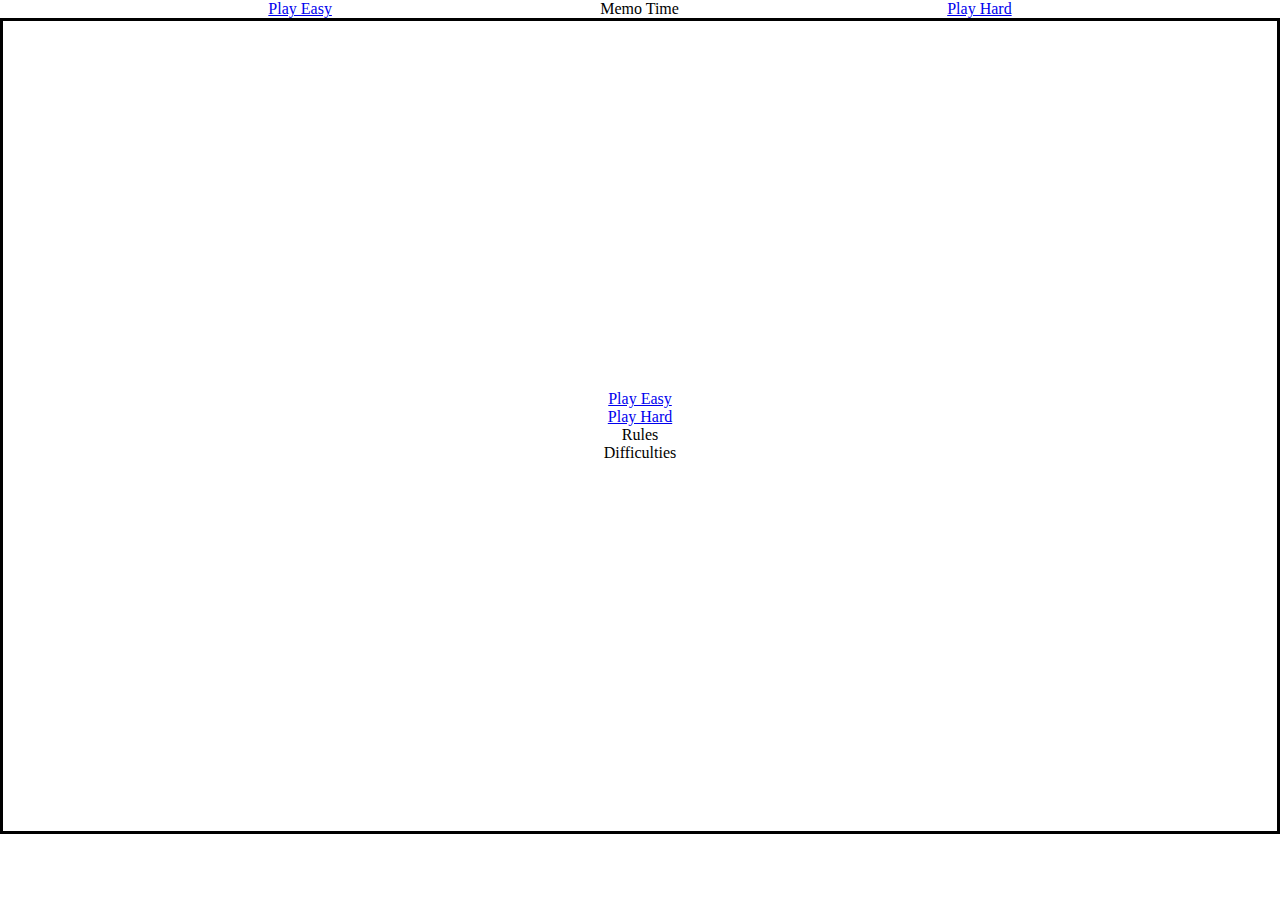
==== index.html @ 7378c2d9 "Added links to header on each page." ====
<!DOCTYPE html>
<html lang="en-US">
<head>
    <meta charset="utf-8">
    <meta http-equiv="X-UA-Compatible" content="IE=edge">
    <meta name="viewport" content="width=device-width, initial-scale=1.0">
    <!--Meta tags for site SEO-->
    <meta name="description" content="Memo game play. Memo game rules.">
    <meta name="keywords" content="Memo, memory, game, kid's game, play">
    <!--Favicon-->
    <link rel="apple-touch-icon" sizes="180x180" href="assets/favicon/apple-touch-icon.png">
    <link rel="icon" type="image/png" sizes="32x32" href="assets/favicon/favicon-32x32.png">
    <link rel="icon" type="image/png" sizes="16x16" href="assets/favicon/favicon-16x16.png">
    <!--Stylesheet-->
    <link rel="stylesheet" href="assets/css/style.css">
    <!--Title of webpage-->
    <title>Memo Time</title>
</head>
<body>
    <header>
        <a href="3x3.html">Play Easy</a> 
        Memo Time        
        <a href="4x4.html">Play Hard</a>
    </header>
    <main>
        <a href="3x3.html">Play Easy</a>
        <a href="4x4.html">Play Hard</a>
        <div>Rules</div>
        <div>Difficulties</div>
    </main>
    <footer>
    </footer>
    <script src="assets/javascript/index.js"></script>
</body>
</html>
---- assets/css/style.css ----
/*General main styles*/
header {
    text-align: center;
    display:flex;
    justify-content: space-evenly;
}

body {
    margin: 0;
    padding: 0;
}

main {
    display: flex;
    flex-direction: column;
    align-items: center;
    min-height: 90vh;
    border-color: black;
    border-style: solid;
    justify-content: center;
}
/*3 x 3 grid style*/
.small-grid {
    flex-flow: row wrap;
    justify-content: space-around;
    align-content: center;
    border-color: red;
    border-style: solid;
    perspective: 800px;
    background-color:lavender;
}

/*Common box styles*/
.small-box {
    height: 90px;
    border-color: blue;
    border-style: solid;
    flex-basis: 30%;
    transform: scale(1);
    position: relative;
    transform-style: preserve-3d;
    transition: transform 0.5s;
    box-shadow: 2px 2px black;
    padding: 1px;
}

.small-box:active {
    transform: scale(0.9);
    transition: transform 0.3s;
}

.small-box.flipped {
    transform: rotateY(180deg);
}

.back-side, .front-side {
    object-fit: cover;
    width: 100%;
    height: 90px;
    backface-visibility: hidden;
    position:absolute;
}

.front-side {
    transform: rotateY(180deg);
    cursor: not-allowed;
}

#extra {
    pointer-events: none;
    box-shadow: -2px 2px black;
}

/*4 x 4 grid style*/
.large-grid {
    flex-flow: row wrap;
    justify-content: space-around;
    align-content: center;
    border-color: red;
    border-style: solid;
    perspective: 800px;
    background-color: lavender;
}

.large-grid > * {
    height: 90px;
    border-color: blue;
    border-style: solid;
    flex-basis: 22%;
    transform: scale(1);
    position: relative;
    transform-style: preserve-3d;
    transition: transform 0.5s;
    box-shadow: 2px 2px black;
    padding: 1px;
}

/*Reset Button*/
#resetGame {
    position: absolute;
    bottom: 20px;
    right: 0;
    left: 0;
    margin-right: auto;
    margin-left: auto;
    background-color: lawngreen;
    font: bold 30px arial, verdana;
}
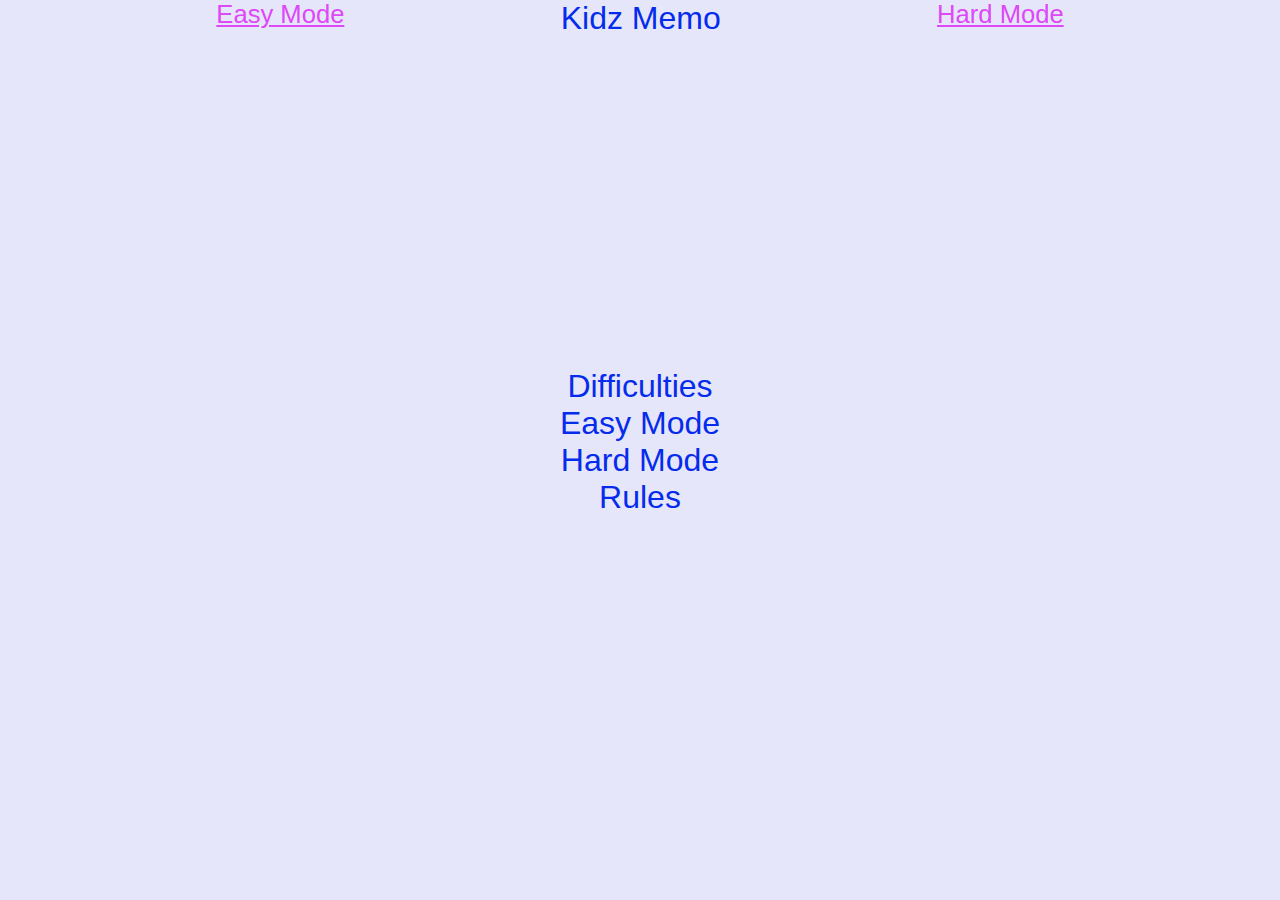
==== commit 9cb9fa7f: "Imported google fonts and adjusted text color and sizes for mobile size." ====
--- a/index.html
+++ b/index.html
@@ -14,19 +14,20 @@
     <!--Stylesheet-->
     <link rel="stylesheet" href="assets/css/style.css">
     <!--Title of webpage-->
-    <title>Memo Time</title>
+    <title>Kidz Memo</title>
 </head>
 <body>
     <header>
-        <a href="3x3.html">Play Easy</a> 
-        Memo Time        
-        <a href="4x4.html">Play Hard</a>
+        <a href="3x3.html">Easy Mode</a> 
+        Kidz Memo        
+        <a href="4x4.html">Hard Mode</a>
     </header>
     <main>
-        <a href="3x3.html">Play Easy</a>
-        <a href="4x4.html">Play Hard</a>
+        <div>Difficulties</div>
+        <div>Easy Mode</div>
+        <div>Hard Mode</div>
         <div>Rules</div>
-        <div>Difficulties</div>
+        
     </main>
     <footer>
     </footer>
--- a/assets/css/style.css
+++ b/assets/css/style.css
@@ -1,13 +1,21 @@
+/*Google Fonts*/
+@import url('https://fonts.googleapis.com/css2?family=Permanent+Marker&family=Protest+Strike&display=swap');
 /*General main styles*/
 header {
     text-align: center;
-    display:flex;
+    display: flex;
     justify-content: space-evenly;
 }
 
 body {
     margin: 0;
     padding: 0;
+    background-color: lavender;
+    font-size: 200%;
+    font-family: "Permanent Marker", cursive, sans-serif;
+    font-weight: 400;
+    font-style: normal;
+    color: #052bed;
 }
 
 main {
@@ -15,50 +23,50 @@
     flex-direction: column;
     align-items: center;
     min-height: 90vh;
-    border-color: black;
-    border-style: solid;
     justify-content: center;
+}
+
+a {
+    font-size: 80%;
+    color: #dd48f7;
 }
 /*3 x 3 grid style*/
 .small-grid {
     flex-flow: row wrap;
     justify-content: space-around;
     align-content: center;
-    border-color: red;
-    border-style: solid;
     perspective: 800px;
-    background-color:lavender;
-}
-
-/*Common box styles*/
+    
+}
+
 .small-box {
     height: 90px;
-    border-color: blue;
-    border-style: solid;
     flex-basis: 30%;
     transform: scale(1);
     position: relative;
     transform-style: preserve-3d;
-    transition: transform 0.5s;
-    box-shadow: 2px 2px black;
-    padding: 1px;
+    transition: transform 0.3s;
 }
 
 .small-box:active {
     transform: scale(0.9);
-    transition: transform 0.3s;
+    transition: transform 0.2s;
 }
 
 .small-box.flipped {
     transform: rotateY(180deg);
 }
-
+/*Image Class setting*/
 .back-side, .front-side {
+    display: block;
     object-fit: cover;
     width: 100%;
     height: 90px;
     backface-visibility: hidden;
-    position:absolute;
+    position: absolute;
+    margin-right: auto;
+    margin-left: auto;
+    box-shadow: 2px 2px black;
 }
 
 .front-side {
@@ -76,33 +84,205 @@
     flex-flow: row wrap;
     justify-content: space-around;
     align-content: center;
-    border-color: red;
-    border-style: solid;
     perspective: 800px;
     background-color: lavender;
 }
 
 .large-grid > * {
-    height: 90px;
-    border-color: blue;
-    border-style: solid;
+    height: 70px;
     flex-basis: 22%;
     transform: scale(1);
     position: relative;
     transform-style: preserve-3d;
-    transition: transform 0.5s;
+    transition: transform 0.3s;
     box-shadow: 2px 2px black;
     padding: 1px;
 }
 
+.four_by_four {
+    display: block;
+    object-fit: cover;
+    width: 100%;
+    height: 70px;
+    backface-visibility: hidden;
+    position: absolute;
+    margin-right: auto;
+    margin-left: auto;
+    box-shadow: 2px 2px black;
+}
 /*Reset Button*/
 #resetGame {
     position: absolute;
-    bottom: 20px;
+    bottom: 0px;
     right: 0;
     left: 0;
     margin-right: auto;
     margin-left: auto;
     background-color: lawngreen;
-    font: bold 30px arial, verdana;
-}+    font-family: "Permanent Marker", cursive, sans-serif;
+    font-size: 120%;
+    color: #dd48f7;
+}
+
+/*Media Queries*/
+/*Media query upto 360px*/
+@media only screen and (min-width: 360px) {
+    .small-box {
+        height: 120px;
+    }
+
+    .back-side, .front-side {
+        height: 120px;
+    }
+
+    .large-grid > * {
+        height: 105px;
+    }
+
+    .four_by_four {
+        height: 105px;
+    }
+
+}
+/*Media query min 412px and up*/
+@media only screen and (min-width: 412px) {
+    .small-box {
+    height: 140px;
+    }
+
+    .back-side, .front-side {
+    height: 140px;
+    }
+
+    .large-grid > * {
+    height: 120px;
+    }
+
+    .four_by_four {
+    height: 120px;
+    }
+}
+/*Media query min 540px and up*/
+@media only screen and (min-width: 540px) {
+    .small-box {
+        height: 160px;
+    }
+
+    .back-side, .front-side {
+        height: 160px;
+    }
+
+    .large-grid > * {
+        height: 135px;
+    }
+
+    .four_by_four {
+        height: 135px;
+    }
+}
+    /*Media query min 768px and up*/
+    @media only screen and (min-width: 768px) {
+        .small-box {
+            height: 260px;
+        }
+
+        .back-side, .front-side {
+            height: 260px;
+        }
+
+        .large-grid > * {
+            height: 210px;
+        }
+
+        .four_by_four {
+            height: 210px;
+        }
+    }
+    /*Media query min 1024px */
+    @media only screen and (min-width: 1024px) {
+        .small-box {
+            height: 330px;
+        }
+
+        .back-side, .front-side {
+            height: 330px;
+        }
+
+        .large-grid > * {
+            height: 260px;
+        }
+
+        .four_by_four {
+            height: 260px;
+        }
+    }
+
+    /* Media query Landscape */
+    @media screen and (orientation:landscape) {
+        #home {
+            position:absolute;
+            left: 100px;
+            bottom: 400px;
+            font-size: 300%;
+        }
+
+        #play {
+            position: absolute;
+            right: 100px;
+            bottom: 400px;
+            font-size: 300%;
+        }   
+        
+
+       
+        /*3 x 3 grid style*/
+        .small-grid {
+
+            justify-content: space-evenly;
+            align-content: space-evenly;
+            width: 50%;
+            margin-right: auto;
+            margin-left: auto;
+        }
+
+        .small-box {
+            height: 210px;
+            flex-basis: 26%;
+            transform: scale(1);
+            position: relative;
+            padding: 5px;
+        }
+
+        .back-side, .front-side {
+            height: 210px;
+        }
+        
+        #resetGame {
+            bottom: 0px;
+        }
+/*4 x 4 grid style*/
+        .large-grid {
+            justify-content: space-evenly;
+            align-content: space-evenly;
+            width: 45%;
+            margin-right: auto;
+            margin-left: auto;
+            height: 95vh;
+        }
+
+        .large-grid > * {
+            height: 170px;
+            flex-basis: 21%;
+            transform: scale(1);
+            position: relative;
+            transform-style: preserve-3d;
+            transition: transform 0.3s;
+            box-shadow: 2px 2px black;
+            padding: 1px;
+        }
+
+        .four_by_four {
+            width: 100%;
+            height: 170px;
+        }
+    }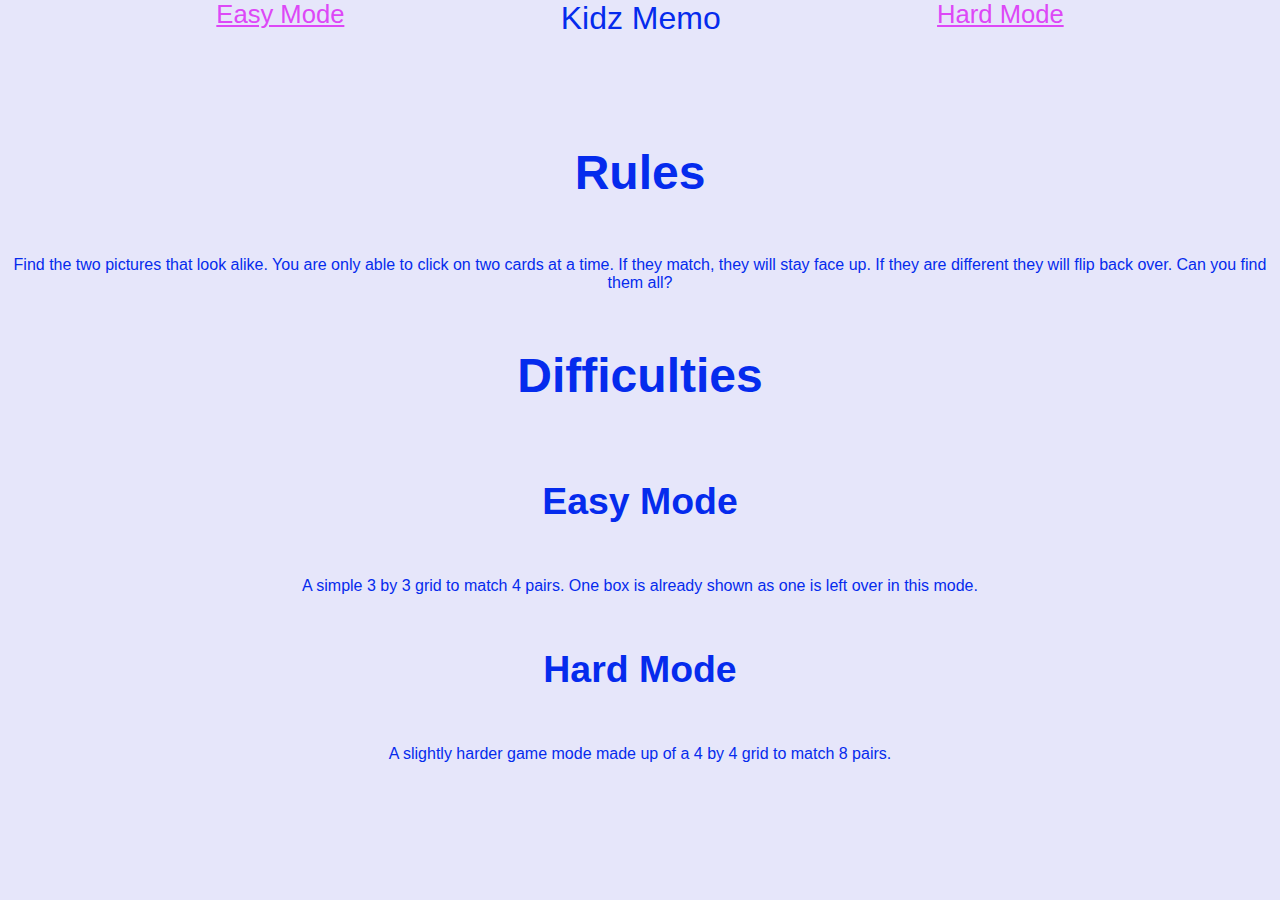
==== commit bec304f4: "Added rules and mode text on index.html" ====
--- a/index.html
+++ b/index.html
@@ -23,11 +23,15 @@
         <a href="4x4.html">Hard Mode</a>
     </header>
     <main>
-        <div>Difficulties</div>
-        <div>Easy Mode</div>
-        <div>Hard Mode</div>
-        <div>Rules</div>
-        
+
+        <h2>Rules</h2>
+            <p>Find the two pictures that look alike. You are only able to click on two cards at a time. If they match, they will stay face up. If they are different they will flip back over. Can you find them all?</p>
+        <h2>Difficulties</h2>
+            <h3>Easy Mode</h3>
+            <p>A simple 3 by 3 grid to match 4 pairs. One box is already shown as one is left over in this mode.</p>
+        <h3>Hard Mode</h3>
+            <p>A slightly harder game mode made up of a 4 by 4 grid to match 8 pairs.</p>
+
     </main>
     <footer>
     </footer>
--- a/assets/css/style.css
+++ b/assets/css/style.css
@@ -29,6 +29,13 @@
 a {
     font-size: 80%;
     color: #dd48f7;
+}
+
+p {
+    font-size: 50%;
+    text-align: center;
+    padding:0px;
+   
 }
 /*3 x 3 grid style*/
 .small-grid {
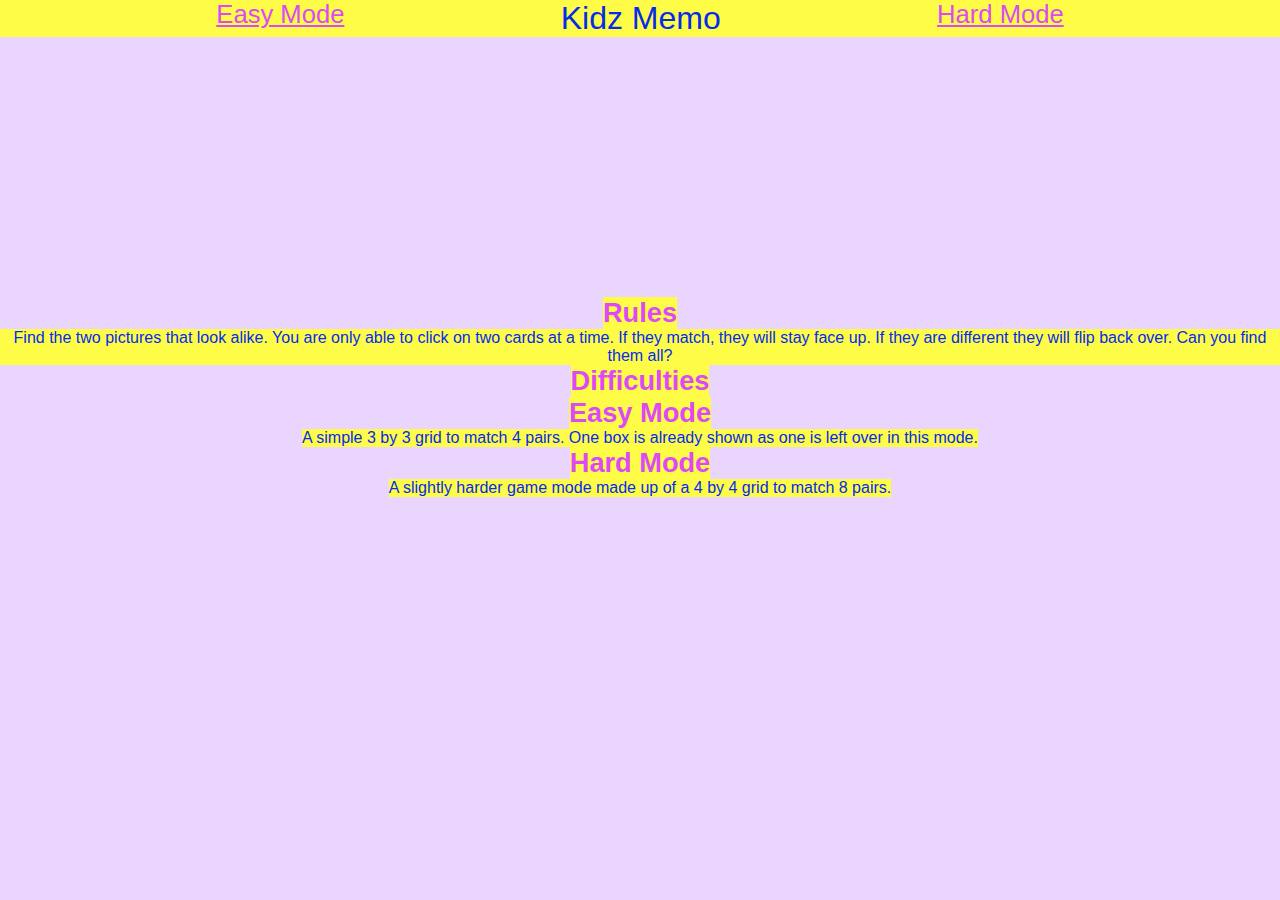
==== commit ca1a7c77: "Choose background colors and changed to rgba style" ====
--- a/index.html
+++ b/index.html
@@ -22,7 +22,7 @@
         Kidz Memo        
         <a href="4x4.html">Hard Mode</a>
     </header>
-    <main>
+    <main id="front_page">
 
         <h2>Rules</h2>
             <p>Find the two pictures that look alike. You are only able to click on two cards at a time. If they match, they will stay face up. If they are different they will flip back over. Can you find them all?</p>
--- a/assets/css/style.css
+++ b/assets/css/style.css
@@ -5,12 +5,13 @@
     text-align: center;
     display: flex;
     justify-content: space-evenly;
+    background-color: rgba(254, 252, 71, 1);
 }
 
 body {
     margin: 0;
     padding: 0;
-    background-color: lavender;
+    background-color: rgba(234, 213, 255, 1);
     font-size: 200%;
     font-family: "Permanent Marker", cursive, sans-serif;
     font-weight: 400;
@@ -28,14 +29,25 @@
 
 a {
     font-size: 80%;
-    color: #dd48f7;
+    color: rgba(221, 72, 247, 1);
 }
 
 p {
     font-size: 50%;
     text-align: center;
-    padding:0px;
-   
+    padding: 0px;
+    margin: 0px;
+    background-color: rgba(254, 252, 71, 1);
+}
+h2, h3 {
+    margin: 0px;
+    font-size: 85%;
+    color: rgba(221, 72, 247, 1);
+    background-color: rgba(254, 252, 71, 1);
+}
+#front_page {
+    margin: 0px;
+    min-height: 80vh;
 }
 /*3 x 3 grid style*/
 .small-grid {
@@ -125,7 +137,7 @@
     left: 0;
     margin-right: auto;
     margin-left: auto;
-    background-color: lawngreen;
+    background-color: rgba(254, 252, 71, 1);
     font-family: "Permanent Marker", cursive, sans-serif;
     font-size: 120%;
     color: #dd48f7;
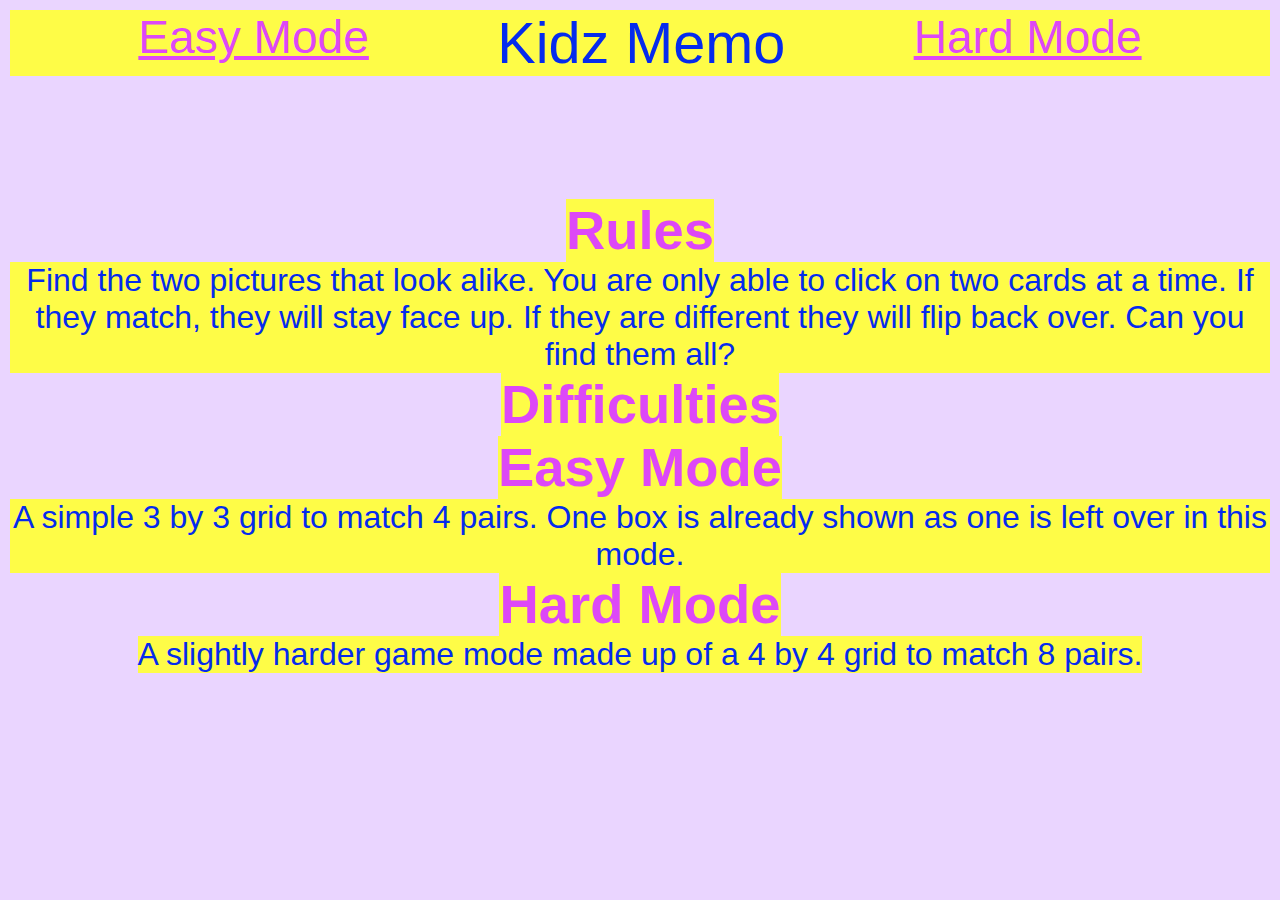
==== commit 8dd13cd0: "Added a button to mute sound. Added javascript to get mute working.  placed button in header" ====
--- a/index.html
+++ b/index.html
@@ -31,7 +31,6 @@
             <p>A simple 3 by 3 grid to match 4 pairs. One box is already shown as one is left over in this mode.</p>
         <h3>Hard Mode</h3>
             <p>A slightly harder game mode made up of a 4 by 4 grid to match 8 pairs.</p>
-
     </main>
     <footer>
     </footer>
--- a/assets/css/style.css
+++ b/assets/css/style.css
@@ -9,7 +9,10 @@
 }
 
 body {
-    margin: 0;
+    margin-top: 10px;
+    margin-bottom: 0;
+    margin-right: 10px;
+    margin-left: 10px;
     padding: 0;
     background-color: rgba(234, 213, 255, 1);
     font-size: 200%;
@@ -104,7 +107,7 @@
     justify-content: space-around;
     align-content: center;
     perspective: 800px;
-    background-color: lavender;
+    background-color: rgba(234, 213, 255, 1);
 }
 
 .large-grid > * {
@@ -162,6 +165,10 @@
         height: 105px;
     }
 
+    #front_page {
+        font-size: 120%;
+    }
+
 }
 /*Media query min 412px and up*/
 @media only screen and (min-width: 412px) {
@@ -180,6 +187,14 @@
     .four_by_four {
     height: 120px;
     }
+    
+    #front_page {
+        font-size: 150%;
+    }
+
+    header {
+        font-size: 130%;
+    }
 }
 /*Media query min 540px and up*/
 @media only screen and (min-width: 540px) {
@@ -198,6 +213,14 @@
     .four_by_four {
         height: 135px;
     }
+
+    #front_page {
+        font-size: 140%;
+    }
+
+    header {
+        font-size: 120%;
+    }
 }
     /*Media query min 768px and up*/
     @media only screen and (min-width: 768px) {
@@ -216,6 +239,14 @@
         .four_by_four {
             height: 210px;
         }
+
+        #front_page {
+            font-size: 200%;
+        }
+
+        header {
+            font-size: 180%;
+        }
     }
     /*Media query min 1024px */
     @media only screen and (min-width: 1024px) {
@@ -234,22 +265,30 @@
         .four_by_four {
             height: 260px;
         }
+
+        #front_page {
+            font-size: 260%;
+        }
+
+        header {
+            font-size: 240%;
+        }
     }
 
     /* Media query Landscape */
     @media screen and (orientation:landscape) {
         #home {
             position:absolute;
-            left: 100px;
+            left: 50px;
             bottom: 400px;
-            font-size: 300%;
+            font-size: 100%;
         }
 
         #play {
             position: absolute;
-            right: 100px;
+            right: 50px;
             bottom: 400px;
-            font-size: 300%;
+            font-size: 100%;
         }   
         
 
@@ -304,4 +343,13 @@
             width: 100%;
             height: 170px;
         }
+
+        /*Front page text*/
+        #front_page {
+            font-size: 200%;
+        }
+
+        header {
+            font-size: 180%;
+        }
     }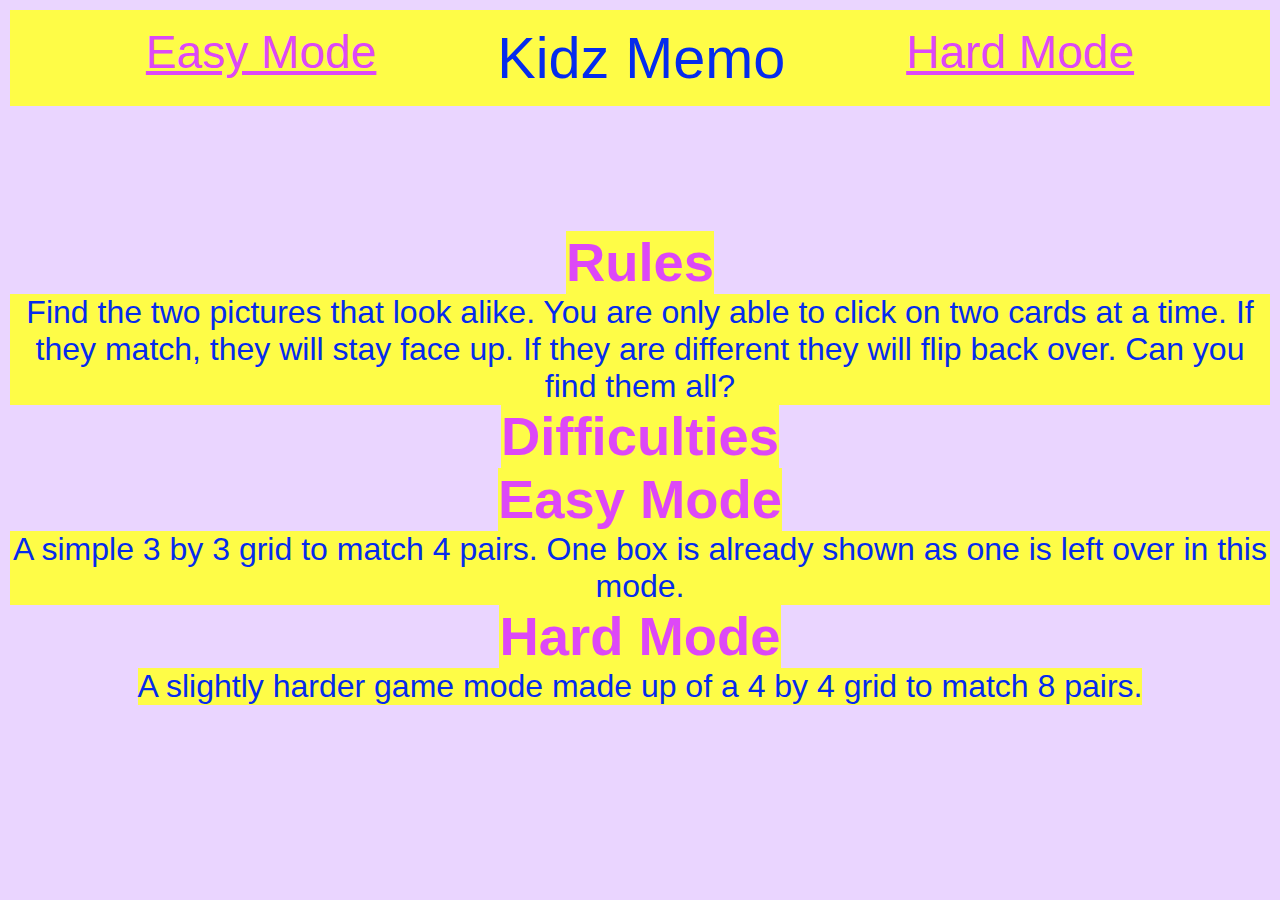
==== commit 12e681f0: "Fixed error appearing in js 124 for onclick. because there was no modal pop div in index.html" ====
--- a/index.html
+++ b/index.html
@@ -18,19 +18,26 @@
 </head>
 <body>
     <header>
-        <a href="3x3.html">Easy Mode</a> 
-        Kidz Memo        
+        <a href="3x3.html">Easy Mode</a>
+        Kidz Memo
         <a href="4x4.html">Hard Mode</a>
     </header>
+    </header>
+    <div id="myModal" class="modal">
+        <div class="modal-content">
+            <span onclick="close()">X</span>
+            <p>Yay! You matched all the pairs and Won!</p>
+        </div>
+    </div>
     <main id="front_page">
 
         <h2>Rules</h2>
-            <p>Find the two pictures that look alike. You are only able to click on two cards at a time. If they match, they will stay face up. If they are different they will flip back over. Can you find them all?</p>
+        <p>Find the two pictures that look alike. You are only able to click on two cards at a time. If they match, they will stay face up. If they are different they will flip back over. Can you find them all?</p>
         <h2>Difficulties</h2>
-            <h3>Easy Mode</h3>
-            <p>A simple 3 by 3 grid to match 4 pairs. One box is already shown as one is left over in this mode.</p>
+        <h3>Easy Mode</h3>
+        <p>A simple 3 by 3 grid to match 4 pairs. One box is already shown as one is left over in this mode.</p>
         <h3>Hard Mode</h3>
-            <p>A slightly harder game mode made up of a 4 by 4 grid to match 8 pairs.</p>
+        <p>A slightly harder game mode made up of a 4 by 4 grid to match 8 pairs.</p>
     </main>
     <footer>
     </footer>
--- a/assets/css/style.css
+++ b/assets/css/style.css
@@ -6,6 +6,17 @@
     display: flex;
     justify-content: space-evenly;
     background-color: rgba(254, 252, 71, 1);
+    padding: 5px;
+}
+
+/*Mute Button*/
+button {
+    background-color: rgba(221, 72, 247, 1);
+    color: rgba(254, 252, 71, 1);
+    font-size: 60%;
+    font-family: "Permanent Marker", cursive, sans-serif;
+    letter-spacing: 1px;
+    border-radius: 40% 40%;
 }
 
 body {
@@ -26,7 +37,7 @@
     display: flex;
     flex-direction: column;
     align-items: center;
-    min-height: 90vh;
+    min-height: 80vh;
     justify-content: center;
 }
 
@@ -144,6 +155,32 @@
     font-family: "Permanent Marker", cursive, sans-serif;
     font-size: 120%;
     color: #dd48f7;
+    margin-right: 10px;
+    margin-left: 10px;
+}
+
+/*Modal*/
+.modal {
+    display: none;
+    position: absolute;
+    z-index: 2;
+    width: 80%;
+    opacity: .9;
+    padding: 2px;
+    left: 10%;
+    top: 30%;
+}
+/* Modal Content/Box */
+.modal-content {
+    border: 3px solid;
+    border-color: rgba(221, 72, 247, 1);
+    width: 100%;
+    font-size: 180%;
+}
+
+span {
+    float: right;
+    font-size: 40%;
 }
 
 /*Media Queries*/
@@ -194,6 +231,8 @@
 
     header {
         font-size: 130%;
+        padding: 15px;
+        
     }
 }
 /*Media query min 540px and up*/
@@ -241,11 +280,16 @@
         }
 
         #front_page {
-            font-size: 200%;
+            font-size: 190%;
         }
 
         header {
             font-size: 180%;
+            margin-bottom: 2px;
+        }
+
+        .modal-content {
+            font-size: 300%;
         }
     }
     /*Media query min 1024px */
@@ -298,13 +342,13 @@
 
             justify-content: space-evenly;
             align-content: space-evenly;
-            width: 50%;
+            width: 45%;
             margin-right: auto;
             margin-left: auto;
         }
 
         .small-box {
-            height: 210px;
+            height: 170px;
             flex-basis: 26%;
             transform: scale(1);
             position: relative;
@@ -312,7 +356,7 @@
         }
 
         .back-side, .front-side {
-            height: 210px;
+            height: 170px;
         }
         
         #resetGame {
@@ -322,14 +366,14 @@
         .large-grid {
             justify-content: space-evenly;
             align-content: space-evenly;
-            width: 45%;
+            width: 35%;
             margin-right: auto;
             margin-left: auto;
-            height: 95vh;
+            height: 70vh;
         }
 
         .large-grid > * {
-            height: 170px;
+            height: 140px;
             flex-basis: 21%;
             transform: scale(1);
             position: relative;
@@ -341,7 +385,7 @@
 
         .four_by_four {
             width: 100%;
-            height: 170px;
+            height: 140px;
         }
 
         /*Front page text*/
